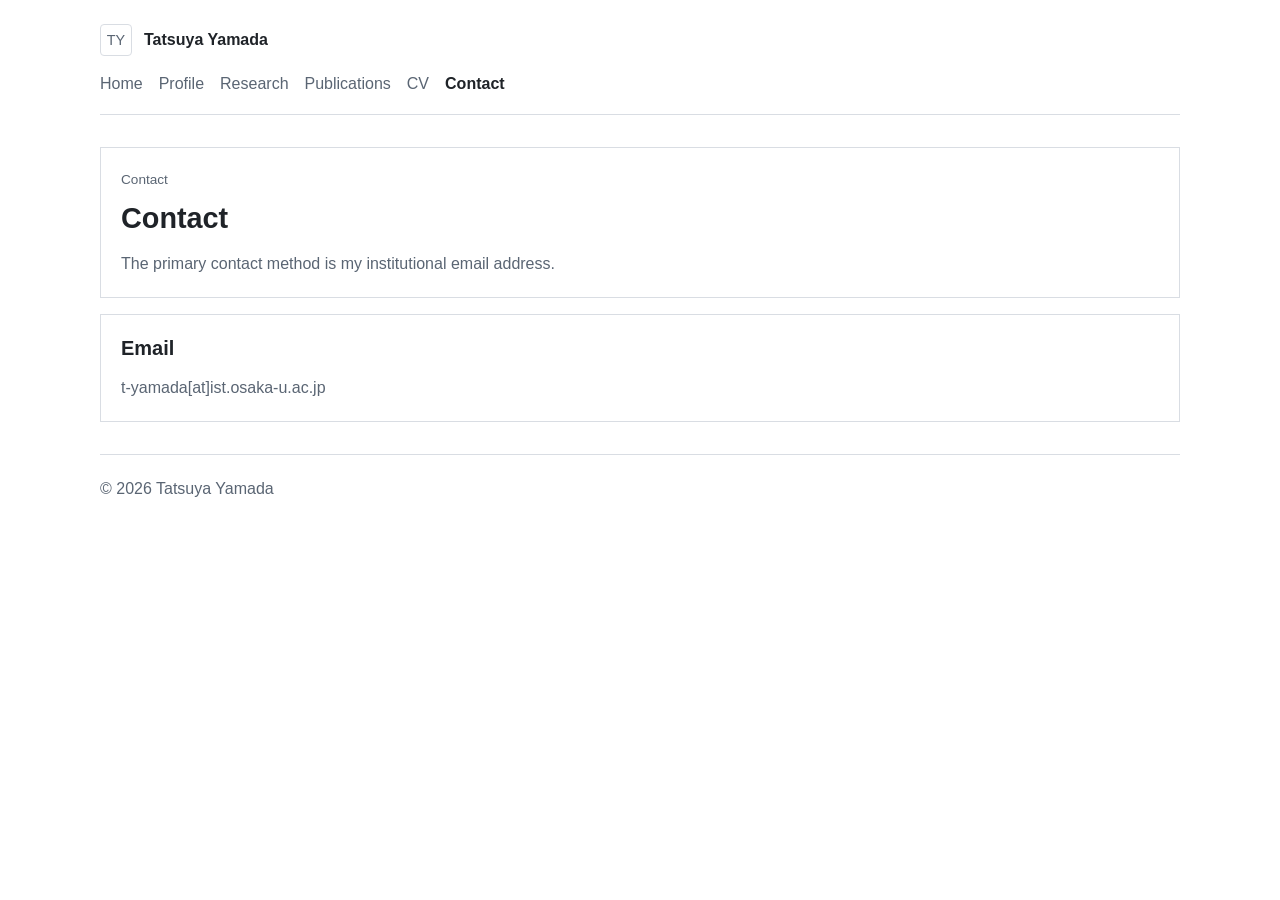
==== contact/index.html @ e43cc840 "Initial researcher website" ====
<!DOCTYPE html>
<html lang="en">
  <head>
    <meta charset="UTF-8" />
    <meta name="viewport" content="width=device-width, initial-scale=1.0" />
    <title>Contact | Tatsuya Yamada</title>
    <meta
      name="description"
      content="Contact page for Tatsuya Yamada."
    />
    <link rel="stylesheet" href="/styles.css" />
    <script src="/script.js" defer></script>
  </head>
  <body data-page="contact">
    <div class="site-shell">
      <header class="site-header">
        <a class="brand" href="/">
          <span class="brand-mark">TY</span>
          <span class="brand-text">
            <strong>Tatsuya Yamada</strong>
          </span>
        </a>
        <button
          class="nav-toggle"
          type="button"
          aria-expanded="false"
          aria-controls="site-nav"
        >
          Menu
        </button>
        <nav class="site-nav" id="site-nav" aria-label="Primary navigation">
          <a href="/">Home</a>
          <a href="/profile/">Profile</a>
          <a href="/research/">Research</a>
          <a href="/publications/">Publications</a>
          <a href="/cv/">CV</a>
          <a href="/contact/">Contact</a>
        </nav>
      </header>

      <main class="subpage-main">
        <!-- Frequently updated content: keep this page limited to public contact information. -->
        <section class="page-intro narrow">
          <p class="eyebrow">Contact</p>
          <h1>Contact</h1>
          <p class="lead">
            The primary contact method is my institutional email address.
          </p>
        </section>

        <section class="detail-grid single-column">
          <article class="card">
            <h2>Email</h2>
            <p>t-yamada[at]ist.osaka-u.ac.jp</p>
          </article>
        </section>
      </main>

      <footer class="site-footer">
        <p class="footer-meta">© <span data-current-year></span> Tatsuya Yamada</p>
      </footer>
    </div>
  </body>
</html>
---- styles.css ----
:root {
  --bg: #ffffff;
  --surface: #ffffff;
  --line: #d9dde3;
  --text: #1f2328;
  --muted: #5a6573;
  --accent: #184e77;
  --max-width: 1080px;
  --font-sans: "Hiragino Sans", "Yu Gothic", sans-serif;
}

* {
  box-sizing: border-box;
}

body {
  margin: 0;
  background: var(--bg);
  color: var(--text);
  font-family: var(--font-sans);
  line-height: 1.7;
}

a {
  color: var(--accent);
}

p,
ul,
ol,
dl,
h1,
h2 {
  margin: 0;
}

.site-shell {
  width: min(calc(100% - 2rem), var(--max-width));
  margin: 0 auto;
  padding: 1.5rem 0 3rem;
}

.site-header {
  margin-bottom: 2rem;
  padding-bottom: 1rem;
  border-bottom: 1px solid var(--line);
}

.brand {
  display: inline-flex;
  align-items: center;
  gap: 0.75rem;
  color: inherit;
  text-decoration: none;
}

.brand-mark {
  display: inline-flex;
  align-items: center;
  justify-content: center;
  width: 2rem;
  height: 2rem;
  border: 1px solid var(--line);
  border-radius: 4px;
  color: var(--muted);
  font-size: 0.9rem;
}

.brand-text strong {
  font-size: 1rem;
  font-weight: 700;
}

.nav-toggle {
  display: none;
}

.site-nav {
  display: flex;
  flex-wrap: wrap;
  gap: 1rem;
  margin-top: 0.9rem;
}

.site-nav a {
  color: var(--muted);
  text-decoration: none;
}

.site-nav a.is-current {
  color: var(--text);
  font-weight: 700;
}

.hero,
.section-grid,
.detail-grid,
.feature-grid,
.subpage-main {
  display: grid;
  gap: 1rem;
}

.hero {
  grid-template-columns: minmax(0, 1fr);
}

.hero-copy,
.hero-panel,
.page-intro,
.card,
.content-band,
.feature-card {
  padding: 1.25rem;
  border: 1px solid var(--line);
  background: var(--surface);
}

.hero h1,
.page-intro h1,
.card h2,
.band-header h2 {
  margin-bottom: 0.75rem;
  font-size: 1.8rem;
  line-height: 1.35;
}

.card h2,
.band-header h2 {
  font-size: 1.25rem;
}

.eyebrow,
.section-tag,
.panel-label {
  margin-bottom: 0.5rem;
  color: var(--muted);
  font-size: 0.85rem;
}

.lead,
.feature-card span,
.card p,
.policy-list,
.publication-list,
.muted {
  color: var(--muted);
}

.hero-actions {
  display: flex;
  flex-wrap: wrap;
  gap: 0.75rem;
  margin-top: 1rem;
}

.inline-links {
  display: flex;
  flex-wrap: wrap;
  gap: 0.9rem;
  margin-top: 1rem;
}

.inline-links a {
  color: var(--accent);
  text-decoration: none;
}

.button {
  display: inline-block;
  padding: 0.55rem 0.9rem;
  border: 1px solid var(--line);
  color: var(--text);
  text-decoration: none;
}

.button-primary,
.button-secondary {
  background: #f7f8fa;
}

.fact-list,
.stacked-list,
.timeline {
  display: grid;
  gap: 0.75rem;
}

.info-split {
  display: grid;
  gap: 1rem;
}

.info-copy {
  min-width: 0;
}

.info-photo {
  display: flex;
  justify-content: flex-start;
}

.profile-photo {
  display: block;
  width: min(100%, 220px);
  aspect-ratio: 1 / 1;
  object-fit: cover;
  margin-bottom: 1rem;
  border: 1px solid var(--line);
  border-radius: 50%;
}

.fact-list div,
.stacked-list div {
  display: grid;
  gap: 0.15rem;
}

.fact-list dt,
.stacked-list dt {
  color: var(--muted);
  font-size: 0.92rem;
}

.secondary-text {
  display: block;
  margin-top: 0.2rem;
  color: var(--muted);
  font-size: 0.92rem;
}

.detail-grid.single-column {
  grid-template-columns: minmax(0, 1fr);
}

.content-band {
  display: grid;
  gap: 1rem;
}

.feature-grid {
  grid-template-columns: minmax(0, 1fr);
}

.feature-card {
  display: grid;
  gap: 0.35rem;
  color: inherit;
  text-decoration: none;
}

.feature-card strong {
  font-size: 1rem;
}

.timeline div {
  display: grid;
  gap: 0.25rem;
}

.timeline-year {
  color: var(--muted);
  font-size: 0.92rem;
}

.timeline p {
  margin-left: 0.9rem;
  color: var(--text);
}

.tag-list,
.policy-list {
  padding-left: 1.2rem;
}

.publication-list {
  padding-left: 1.2rem;
}

.stacked-items {
  display: grid;
  gap: 0.75rem;
  list-style: none;
  padding-left: 0;
}

.stacked-items li {
  padding: 0.75rem 0.9rem;
  border: 1px solid var(--line);
}

.empty-item {
  color: var(--muted);
}

.site-footer {
  margin-top: 2rem;
  padding-top: 1rem;
  border-top: 1px solid var(--line);
  color: var(--muted);
}

.footer-meta {
  margin-top: 0.25rem;
}

@media (min-width: 900px) {
  .info-split {
    grid-template-columns: minmax(0, 1.4fr) 240px;
    align-items: start;
  }

  .info-photo {
    justify-content: flex-end;
  }

  .detail-grid {
    grid-template-columns: repeat(2, minmax(0, 1fr));
  }

  .detail-grid.single-column {
    grid-template-columns: minmax(0, 1fr);
  }

  .feature-grid {
    grid-template-columns: minmax(0, 1fr);
  }
}

@media (max-width: 720px) {
  .site-shell {
    width: min(calc(100% - 1rem), var(--max-width));
  }

  .nav-toggle {
    display: inline-block;
    margin-top: 0.9rem;
    padding: 0.4rem 0.7rem;
    border: 1px solid var(--line);
    background: #ffffff;
    color: var(--text);
    font: inherit;
  }

  .site-nav {
    display: none;
    flex-direction: column;
    gap: 0.6rem;
  }

  .site-nav.is-open {
    display: flex;
  }
}
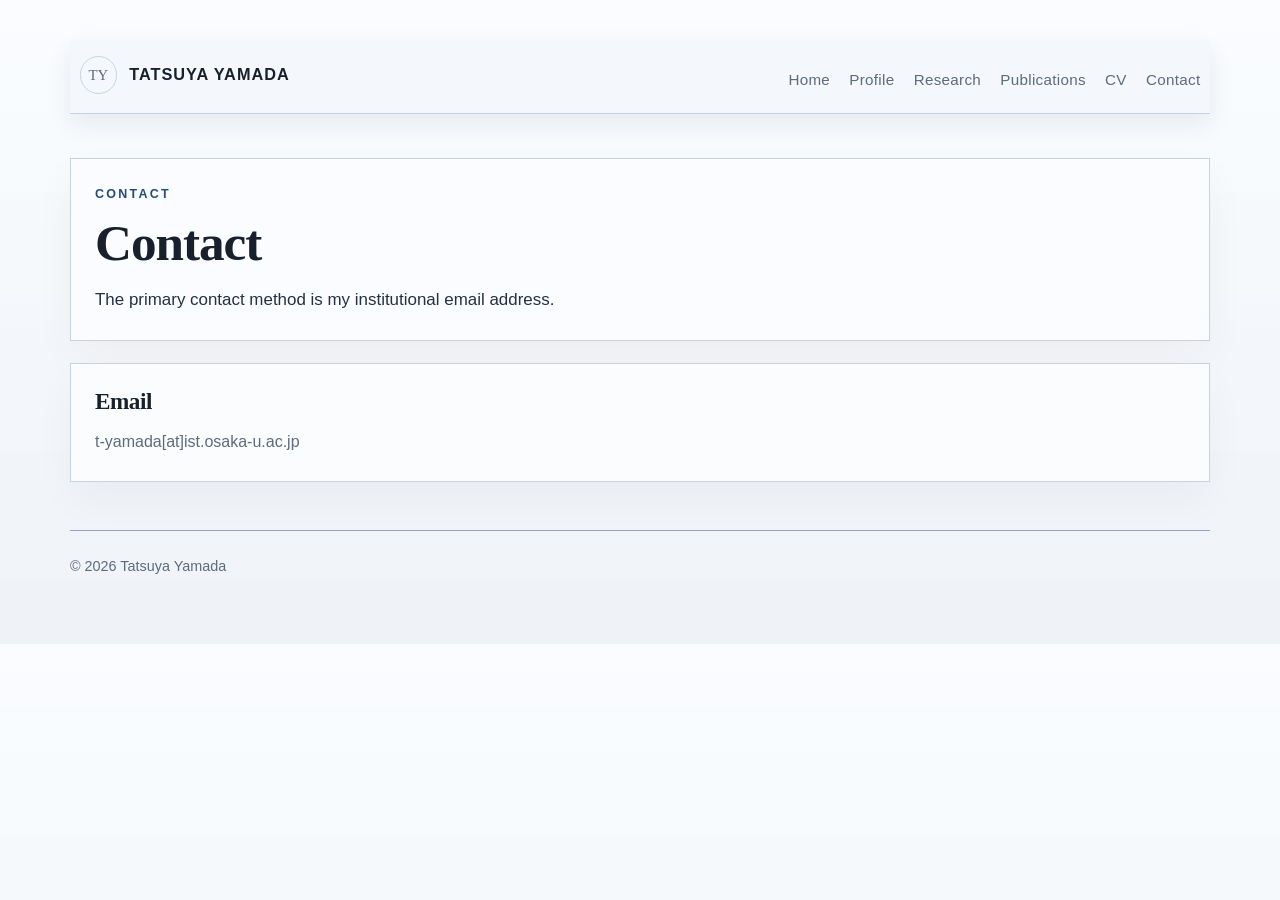
==== commit 8d6bad32: "Consolidate site into a single-page layout" ====
--- a/contact/index.html
+++ b/contact/index.html
@@ -8,13 +8,13 @@
       name="description"
       content="Contact page for Tatsuya Yamada."
     />
-    <link rel="stylesheet" href="/styles.css" />
-    <script src="/script.js" defer></script>
+    <link rel="stylesheet" href="../styles.css" />
+    <script src="../script.js" defer></script>
   </head>
   <body data-page="contact">
     <div class="site-shell">
       <header class="site-header">
-        <a class="brand" href="/">
+        <a class="brand" href="../">
           <span class="brand-mark">TY</span>
           <span class="brand-text">
             <strong>Tatsuya Yamada</strong>
@@ -29,12 +29,12 @@
           Menu
         </button>
         <nav class="site-nav" id="site-nav" aria-label="Primary navigation">
-          <a href="/">Home</a>
-          <a href="/profile/">Profile</a>
-          <a href="/research/">Research</a>
-          <a href="/publications/">Publications</a>
-          <a href="/cv/">CV</a>
-          <a href="/contact/">Contact</a>
+          <a href="../">Home</a>
+          <a href="../profile/">Profile</a>
+          <a href="../research/">Research</a>
+          <a href="../publications/">Publications</a>
+          <a href="../cv/">CV</a>
+          <a href="../contact/">Contact</a>
         </nav>
       </header>
 
--- a/styles.css
+++ b/styles.css
@@ -1,12 +1,16 @@
 :root {
-  --bg: #ffffff;
-  --surface: #ffffff;
-  --line: #d9dde3;
-  --text: #1f2328;
-  --muted: #5a6573;
-  --accent: #184e77;
-  --max-width: 1080px;
-  --font-sans: "Hiragino Sans", "Yu Gothic", sans-serif;
+  --bg: #eef2f7;
+  --surface: rgba(252, 253, 255, 0.92);
+  --surface-soft: rgba(242, 246, 251, 0.9);
+  --line: #c8d2de;
+  --line-strong: #91a4bc;
+  --text: #18202b;
+  --muted: #5d6b7c;
+  --accent: #234c7a;
+  --accent-soft: #d9e5f1;
+  --max-width: 1140px;
+  --font-sans: "Avenir Next", "Hiragino Sans", "Yu Gothic", sans-serif;
+  --font-serif: "Iowan Old Style", "Palatino Linotype", "Book Antiqua", "Noto Serif JP", "Yu Mincho", serif;
 }
 
 * {
@@ -15,10 +19,16 @@
 
 body {
   margin: 0;
-  background: var(--bg);
+  background:
+    linear-gradient(180deg, rgba(251, 253, 255, 0.96), rgba(238, 242, 247, 0.98)),
+    var(--bg);
   color: var(--text);
   font-family: var(--font-sans);
-  line-height: 1.7;
+  line-height: 1.8;
+}
+
+html {
+  scroll-behavior: smooth;
 }
 
 a {
@@ -34,16 +44,33 @@
   margin: 0;
 }
 
+p,
+li,
+dd {
+  text-wrap: pretty;
+}
+
 .site-shell {
-  width: min(calc(100% - 2rem), var(--max-width));
+  width: min(calc(100% - 3rem), var(--max-width));
   margin: 0 auto;
-  padding: 1.5rem 0 3rem;
+  padding: 2.5rem 0 4rem;
 }
 
 .site-header {
-  margin-bottom: 2rem;
-  padding-bottom: 1rem;
+  position: sticky;
+  top: 0;
+  z-index: 20;
+  display: flex;
+  flex-wrap: wrap;
+  align-items: end;
+  justify-content: space-between;
+  gap: 1rem 2rem;
+  margin-bottom: 2.75rem;
+  padding: 1rem 0.6rem 1.2rem;
   border-bottom: 1px solid var(--line);
+  background: rgba(244, 248, 252, 0.94);
+  backdrop-filter: blur(10px);
+  box-shadow: 0 10px 24px rgba(26, 42, 66, 0.08);
 }
 
 .brand {
@@ -58,17 +85,20 @@
   display: inline-flex;
   align-items: center;
   justify-content: center;
-  width: 2rem;
-  height: 2rem;
+  width: 2.35rem;
+  height: 2.35rem;
   border: 1px solid var(--line);
-  border-radius: 4px;
-  color: var(--muted);
-  font-size: 0.9rem;
+  border-radius: 50%;
+  color: var(--muted);
+  font-family: var(--font-serif);
+  font-size: 0.92rem;
 }
 
 .brand-text strong {
-  font-size: 1rem;
+  font-size: 1.02rem;
   font-weight: 700;
+  letter-spacing: 0.06em;
+  text-transform: uppercase;
 }
 
 .nav-toggle {
@@ -78,42 +108,62 @@
 .site-nav {
   display: flex;
   flex-wrap: wrap;
-  gap: 1rem;
-  margin-top: 0.9rem;
+  gap: 1.2rem;
+  margin-top: 0;
 }
 
 .site-nav a {
   color: var(--muted);
   text-decoration: none;
+  font-size: 0.95rem;
+  letter-spacing: 0.02em;
 }
 
 .site-nav a.is-current {
   color: var(--text);
   font-weight: 700;
+  text-decoration: underline;
+  text-underline-offset: 0.3em;
 }
 
 .hero,
 .section-grid,
 .detail-grid,
 .feature-grid,
-.subpage-main {
-  display: grid;
-  gap: 1rem;
+.subpage-main,
+.section-anchor {
+  display: grid;
+  gap: 1.4rem;
+}
+
+.section-anchor {
+  scroll-margin-top: 6.5rem;
 }
 
 .hero {
   grid-template-columns: minmax(0, 1fr);
 }
 
-.hero-copy,
 .hero-panel,
 .page-intro,
 .card,
 .content-band,
 .feature-card {
-  padding: 1.25rem;
+  padding: 1.5rem;
   border: 1px solid var(--line);
   background: var(--surface);
+  box-shadow: 0 18px 40px rgba(61, 38, 20, 0.04);
+}
+
+.hero-panel,
+.page-intro,
+.card,
+.content-band {
+  background: rgba(252, 253, 255, 0.9);
+}
+
+.card-muted {
+  background: rgba(246, 249, 252, 0.86);
 }
 
 .hero h1,
@@ -121,21 +171,76 @@
 .card h2,
 .band-header h2 {
   margin-bottom: 0.75rem;
-  font-size: 1.8rem;
-  line-height: 1.35;
+  font-family: var(--font-serif);
+  line-height: 1.2;
+  letter-spacing: -0.02em;
+}
+
+.hero h1 {
+  max-width: none;
+  font-size: clamp(3rem, 5.8vw, 4.8rem);
+  margin-bottom: 1rem;
+  text-wrap: balance;
+}
+
+.hero-name {
+  display: flex;
+  flex-direction: column;
+  gap: 0.25rem;
+}
+
+.hero-name-main {
+  display: block;
+}
+
+.hero-name-sub {
+  display: block;
+  color: var(--muted);
+  font-size: 0.4em;
+  font-weight: 500;
+  letter-spacing: 0.04em;
+}
+
+.inline-note {
+  color: var(--muted);
+  font-size: 0.8em;
+  font-weight: 500;
+  letter-spacing: 0;
+}
+
+.block-note {
+  display: block;
+  margin-top: 0.25rem;
+  color: var(--muted);
+  font-size: 0.92rem;
+}
+
+.page-intro h1 {
+  font-size: clamp(2.25rem, 4vw, 3.2rem);
+}
+
+.page-intro .lead {
+  max-width: 56rem;
 }
 
 .card h2,
 .band-header h2 {
-  font-size: 1.25rem;
+  font-size: 1.45rem;
 }
 
 .eyebrow,
 .section-tag,
 .panel-label {
-  margin-bottom: 0.5rem;
-  color: var(--muted);
-  font-size: 0.85rem;
+  margin-bottom: 0.4rem;
+  color: var(--accent);
+  font-size: 0.78rem;
+  font-weight: 700;
+  letter-spacing: 0.18em;
+  text-transform: uppercase;
+}
+
+.info-copy > .panel-label:not(:first-of-type) {
+  margin-top: 1.2rem;
 }
 
 .lead,
@@ -147,36 +252,63 @@
   color: var(--muted);
 }
 
-.hero-actions {
-  display: flex;
-  flex-wrap: wrap;
-  gap: 0.75rem;
-  margin-top: 1rem;
+.lead {
+  max-width: 42rem;
+  color: #243142;
+  font-size: 1.06rem;
+}
+
+.compact-lead {
+  margin-top: 0.15rem;
+  max-width: 46rem;
+}
+
+.lead-note {
+  margin-top: 0.1rem;
+  color: var(--muted);
+  font-size: 0.98rem;
 }
 
 .inline-links {
   display: flex;
   flex-wrap: wrap;
-  gap: 0.9rem;
-  margin-top: 1rem;
+  gap: 1.1rem;
+  margin-top: 1.25rem;
+  margin-bottom: 1.5rem;
 }
 
 .inline-links a {
   color: var(--accent);
+  text-decoration: underline;
+  text-underline-offset: 0.24em;
+}
+
+.inactive-link {
+  color: var(--muted);
   text-decoration: none;
-}
-
-.button {
-  display: inline-block;
-  padding: 0.55rem 0.9rem;
-  border: 1px solid var(--line);
+  opacity: 0.8;
+  pointer-events: none;
+  cursor: default;
+}
+
+.topic-list {
+  display: flex;
+  flex-wrap: wrap;
+  gap: 0.2rem 0.7rem;
+  padding-left: 0;
+  margin: 0;
+  list-style: none;
+}
+
+.topic-list li {
   color: var(--text);
-  text-decoration: none;
-}
-
-.button-primary,
-.button-secondary {
-  background: #f7f8fa;
+  font-size: 0.98rem;
+}
+
+.topic-list li + li::before {
+  content: "/";
+  margin-right: 0.7rem;
+  color: var(--line-strong);
 }
 
 .fact-list,
@@ -197,17 +329,27 @@
 
 .info-photo {
   display: flex;
+  flex-direction: column;
+  gap: 1rem;
   justify-content: flex-start;
+  align-items: start;
+}
+
+.photo-links .inline-links {
+  margin-top: 0.6rem;
+  margin-bottom: 0;
 }
 
 .profile-photo {
   display: block;
-  width: min(100%, 220px);
+  width: min(100%, 208px);
   aspect-ratio: 1 / 1;
   object-fit: cover;
-  margin-bottom: 1rem;
-  border: 1px solid var(--line);
+  object-position: center 36%;
+  margin-bottom: 0;
+  border: 4px solid rgba(252, 253, 255, 0.94);
   border-radius: 50%;
+  box-shadow: 0 18px 36px rgba(28, 48, 76, 0.14);
 }
 
 .fact-list div,
@@ -219,14 +361,16 @@
 .fact-list dt,
 .stacked-list dt {
   color: var(--muted);
-  font-size: 0.92rem;
-}
-
-.secondary-text {
-  display: block;
-  margin-top: 0.2rem;
-  color: var(--muted);
-  font-size: 0.92rem;
+  font-size: 0.82rem;
+  font-weight: 700;
+  letter-spacing: 0.08em;
+  text-transform: uppercase;
+}
+
+.fact-list dd,
+.stacked-list dd {
+  color: var(--text);
+  font-size: 1.03rem;
 }
 
 .detail-grid.single-column {
@@ -235,7 +379,13 @@
 
 .content-band {
   display: grid;
-  gap: 1rem;
+  gap: 1.1rem;
+  margin-top: 1.6rem;
+}
+
+.band-header {
+  padding-bottom: 0.85rem;
+  border-bottom: 1px solid var(--line);
 }
 
 .feature-grid {
@@ -244,27 +394,33 @@
 
 .feature-card {
   display: grid;
-  gap: 0.35rem;
+  gap: 0.45rem;
   color: inherit;
   text-decoration: none;
+  background: var(--surface-soft);
+  border-left: 3px solid var(--accent);
 }
 
 .feature-card strong {
-  font-size: 1rem;
+  font-size: 1.06rem;
+  font-family: var(--font-serif);
 }
 
 .timeline div {
   display: grid;
-  gap: 0.25rem;
+  grid-template-columns: 220px minmax(0, 1fr);
+  gap: 0.35rem 1rem;
+  align-items: start;
 }
 
 .timeline-year {
   color: var(--muted);
   font-size: 0.92rem;
+  letter-spacing: 0.04em;
 }
 
 .timeline p {
-  margin-left: 0.9rem;
+  margin-left: 0;
   color: var(--text);
 }
 
@@ -273,8 +429,21 @@
   padding-left: 1.2rem;
 }
 
+.tag-list li,
+.policy-list li,
+.publication-list li {
+  margin-bottom: 0.4rem;
+}
+
 .publication-list {
   padding-left: 1.2rem;
+  color: var(--text);
+}
+
+.author-highlight {
+  text-decoration: underline;
+  text-underline-offset: 0.14em;
+  text-decoration-thickness: 0.08em;
 }
 
 .stacked-items {
@@ -287,6 +456,7 @@
 .stacked-items li {
   padding: 0.75rem 0.9rem;
   border: 1px solid var(--line);
+  background: var(--surface-soft);
 }
 
 .empty-item {
@@ -294,19 +464,20 @@
 }
 
 .site-footer {
-  margin-top: 2rem;
-  padding-top: 1rem;
-  border-top: 1px solid var(--line);
+  margin-top: 3rem;
+  padding-top: 1.2rem;
+  border-top: 1px solid var(--line-strong);
   color: var(--muted);
 }
 
 .footer-meta {
   margin-top: 0.25rem;
+  font-size: 0.9rem;
 }
 
 @media (min-width: 900px) {
   .info-split {
-    grid-template-columns: minmax(0, 1.4fr) 240px;
+    grid-template-columns: minmax(0, 1.6fr) 224px;
     align-items: start;
   }
 
@@ -330,14 +501,17 @@
 @media (max-width: 720px) {
   .site-shell {
     width: min(calc(100% - 1rem), var(--max-width));
+    padding-top: 1.5rem;
   }
 
   .nav-toggle {
     display: inline-block;
-    margin-top: 0.9rem;
-    padding: 0.4rem 0.7rem;
+    margin-top: 0;
+    margin-left: auto;
+    padding: 0.45rem 0.8rem;
     border: 1px solid var(--line);
-    background: #ffffff;
+    border-radius: 999px;
+    background: rgba(255, 252, 247, 0.95);
     color: var(--text);
     font: inherit;
   }
@@ -346,9 +520,24 @@
     display: none;
     flex-direction: column;
     gap: 0.6rem;
+    width: 100%;
+    margin-top: 0.5rem;
   }
 
   .site-nav.is-open {
     display: flex;
   }
-}
+
+  .hero h1 {
+    font-size: 2.7rem;
+  }
+
+  .page-intro h1 {
+    font-size: 2rem;
+  }
+
+  .timeline div {
+    grid-template-columns: minmax(0, 1fr);
+    gap: 0.2rem;
+  }
+}
